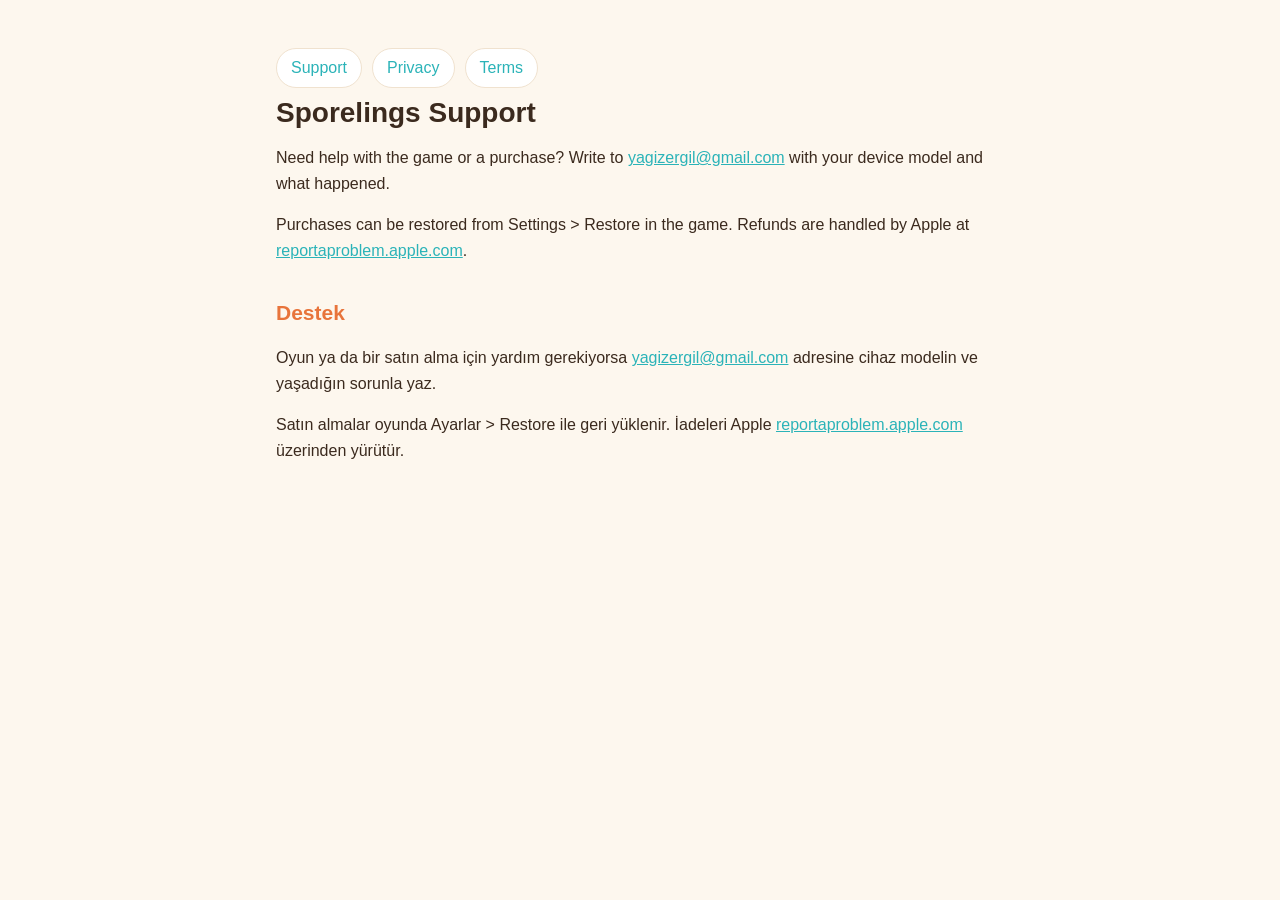
==== index.html @ 6deccd32 "Add Sporelings privacy, terms and support pages" ====
<!doctype html>
<html lang="en">
<head>
<meta charset="utf-8">
<meta name="viewport" content="width=device-width, initial-scale=1">
<title>Sporelings – Support</title>
<link rel="stylesheet" href="style.css">
</head>
<body>
<main>
<nav><a href="index.html">Support</a><a href="privacy.html">Privacy</a><a href="terms.html">Terms</a></nav>
<h1>Sporelings Support</h1>
<p>Need help with the game or a purchase? Write to <a href="mailto:yagizergil@gmail.com?subject=Sporelings%20support">yagizergil@gmail.com</a> with your device model and what happened.</p>
<p>Purchases can be restored from Settings &gt; Restore in the game. Refunds are handled by Apple at <a href="https://reportaproblem.apple.com">reportaproblem.apple.com</a>.</p>
<h2>Destek</h2>
<p>Oyun ya da bir satın alma için yardım gerekiyorsa <a href="mailto:yagizergil@gmail.com?subject=Sporelings%20destek">yagizergil@gmail.com</a> adresine cihaz modelin ve yaşadığın sorunla yaz.</p>
<p>Satın almalar oyunda Ayarlar &gt; Restore ile geri yüklenir. İadeleri Apple <a href="https://reportaproblem.apple.com">reportaproblem.apple.com</a> üzerinden yürütür.</p>
</main>
</body>
</html>
---- style.css ----
:root {
  --bg: #fdf7ee;
  --card: #ffffff;
  --ink: #3b2a1e;
  --muted: #7a6656;
  --accent: #e8743b;
  --teal: #2bb3b8;
  --line: #f0e2cf;
}
@media (prefers-color-scheme: dark) {
  :root {
    --bg: #1d1712;
    --card: #2a221b;
    --ink: #f6ecdf;
    --muted: #c4b19f;
    --accent: #ff9a62;
    --teal: #4fd3d8;
    --line: #3a2f26;
  }
}
* { box-sizing: border-box; }
body {
  margin: 0;
  background: var(--bg);
  color: var(--ink);
  font: 16px/1.6 -apple-system, BlinkMacSystemFont, "Segoe UI", Roboto, sans-serif;
}
main { max-width: 760px; margin: 0 auto; padding: 32px 16px 64px; }
header { display: flex; align-items: center; gap: 14px; margin-bottom: 8px; }
header img { width: 64px; height: 64px; border-radius: 15px; }
h1 { font-size: 28px; margin: 0; line-height: 1.2; }
h2 { font-size: 21px; margin: 32px 0 8px; color: var(--accent); }
h3 { font-size: 17px; margin: 22px 0 6px; }
a { color: var(--teal); }
.card {
  background: var(--card);
  border: 1px solid var(--line);
  border-radius: 18px;
  padding: 18px 20px;
  margin: 16px 0;
}
.muted { color: var(--muted); font-size: 14px; }
nav { display: flex; flex-wrap: wrap; gap: 10px; margin: 16px 0 8px; }
nav a {
  background: var(--card);
  border: 1px solid var(--line);
  border-radius: 999px;
  padding: 6px 14px;
  text-decoration: none;
}
table { width: 100%; border-collapse: collapse; font-size: 15px; }
th, td { text-align: left; padding: 8px 6px; border-bottom: 1px solid var(--line); vertical-align: top; }
.lang { border-top: 2px dashed var(--line); margin-top: 48px; padding-top: 8px; }
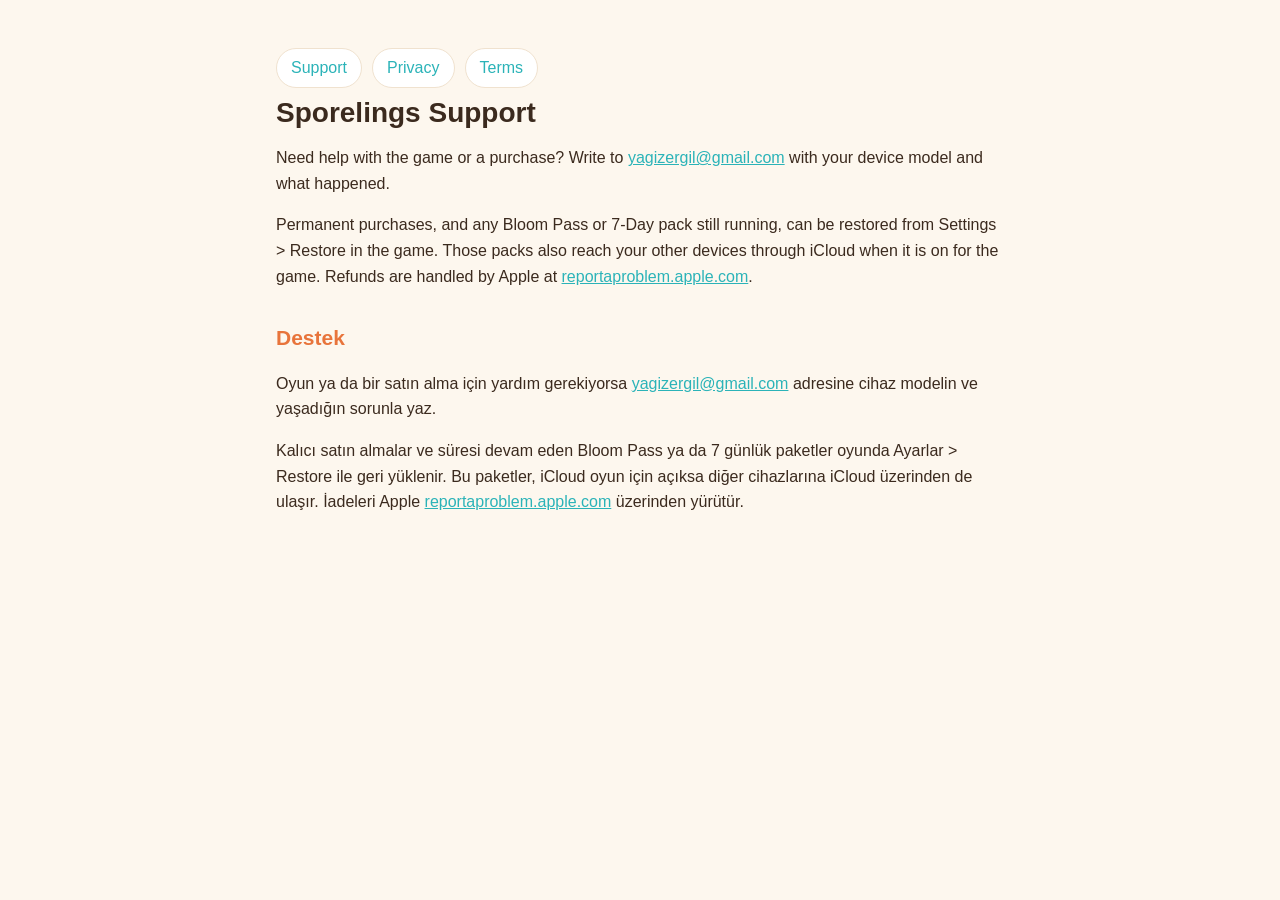
==== commit 22a07aba: "Update privacy and terms for Game Center, iCloud and notifications" ====
--- a/index.html
+++ b/index.html
@@ -11,10 +11,10 @@
 <nav><a href="index.html">Support</a><a href="privacy.html">Privacy</a><a href="terms.html">Terms</a></nav>
 <h1>Sporelings Support</h1>
 <p>Need help with the game or a purchase? Write to <a href="mailto:yagizergil@gmail.com?subject=Sporelings%20support">yagizergil@gmail.com</a> with your device model and what happened.</p>
-<p>Purchases can be restored from Settings &gt; Restore in the game. Refunds are handled by Apple at <a href="https://reportaproblem.apple.com">reportaproblem.apple.com</a>.</p>
+<p>Permanent purchases, and any Bloom Pass or 7-Day pack still running, can be restored from Settings &gt; Restore in the game. Those packs also reach your other devices through iCloud when it is on for the game. Refunds are handled by Apple at <a href="https://reportaproblem.apple.com">reportaproblem.apple.com</a>.</p>
 <h2>Destek</h2>
 <p>Oyun ya da bir satın alma için yardım gerekiyorsa <a href="mailto:yagizergil@gmail.com?subject=Sporelings%20destek">yagizergil@gmail.com</a> adresine cihaz modelin ve yaşadığın sorunla yaz.</p>
-<p>Satın almalar oyunda Ayarlar &gt; Restore ile geri yüklenir. İadeleri Apple <a href="https://reportaproblem.apple.com">reportaproblem.apple.com</a> üzerinden yürütür.</p>
+<p>Kalıcı satın almalar ve süresi devam eden Bloom Pass ya da 7 günlük paketler oyunda Ayarlar &gt; Restore ile geri yüklenir. Bu paketler, iCloud oyun için açıksa diğer cihazlarına iCloud üzerinden de ulaşır. İadeleri Apple <a href="https://reportaproblem.apple.com">reportaproblem.apple.com</a> üzerinden yürütür.</p>
 </main>
 </body>
 </html>
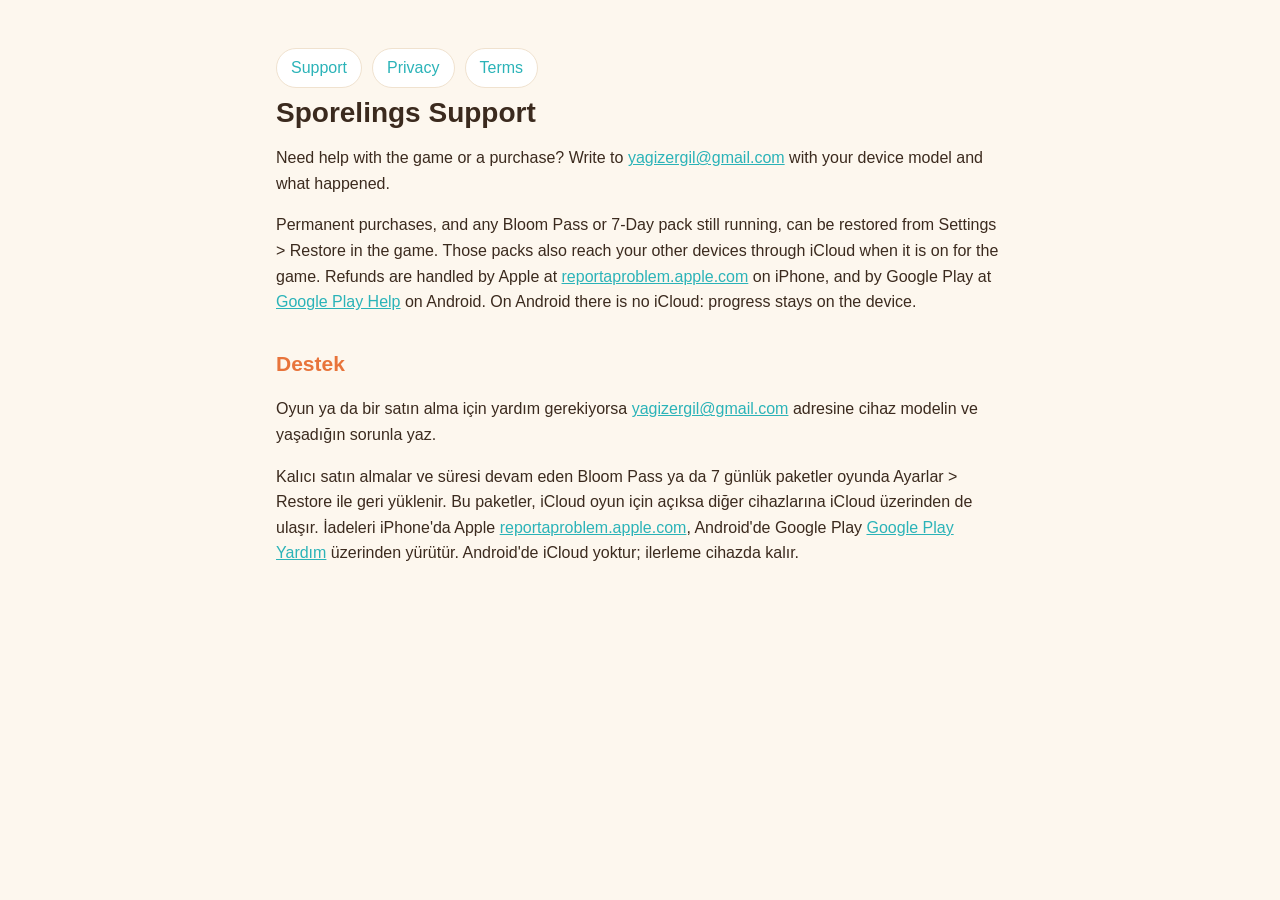
==== commit 186afed8: "Add Android and Google Play section to privacy and support pages Co-Authored-By: Claude Opus 5.5 <no" ====
--- a/index.html
+++ b/index.html
@@ -11,10 +11,10 @@
 <nav><a href="index.html">Support</a><a href="privacy.html">Privacy</a><a href="terms.html">Terms</a></nav>
 <h1>Sporelings Support</h1>
 <p>Need help with the game or a purchase? Write to <a href="mailto:yagizergil@gmail.com?subject=Sporelings%20support">yagizergil@gmail.com</a> with your device model and what happened.</p>
-<p>Permanent purchases, and any Bloom Pass or 7-Day pack still running, can be restored from Settings &gt; Restore in the game. Those packs also reach your other devices through iCloud when it is on for the game. Refunds are handled by Apple at <a href="https://reportaproblem.apple.com">reportaproblem.apple.com</a>.</p>
+<p>Permanent purchases, and any Bloom Pass or 7-Day pack still running, can be restored from Settings &gt; Restore in the game. Those packs also reach your other devices through iCloud when it is on for the game. Refunds are handled by Apple at <a href="https://reportaproblem.apple.com">reportaproblem.apple.com</a> on iPhone, and by Google Play at <a href="https://support.google.com/googleplay/answer/2479637">Google Play Help</a> on Android. On Android there is no iCloud: progress stays on the device.</p>
 <h2>Destek</h2>
 <p>Oyun ya da bir satın alma için yardım gerekiyorsa <a href="mailto:yagizergil@gmail.com?subject=Sporelings%20destek">yagizergil@gmail.com</a> adresine cihaz modelin ve yaşadığın sorunla yaz.</p>
-<p>Kalıcı satın almalar ve süresi devam eden Bloom Pass ya da 7 günlük paketler oyunda Ayarlar &gt; Restore ile geri yüklenir. Bu paketler, iCloud oyun için açıksa diğer cihazlarına iCloud üzerinden de ulaşır. İadeleri Apple <a href="https://reportaproblem.apple.com">reportaproblem.apple.com</a> üzerinden yürütür.</p>
+<p>Kalıcı satın almalar ve süresi devam eden Bloom Pass ya da 7 günlük paketler oyunda Ayarlar &gt; Restore ile geri yüklenir. Bu paketler, iCloud oyun için açıksa diğer cihazlarına iCloud üzerinden de ulaşır. İadeleri iPhone'da Apple <a href="https://reportaproblem.apple.com">reportaproblem.apple.com</a>, Android'de Google Play <a href="https://support.google.com/googleplay/answer/2479637">Google Play Yardım</a> üzerinden yürütür. Android'de iCloud yoktur; ilerleme cihazda kalır.</p>
 </main>
 </body>
 </html>
